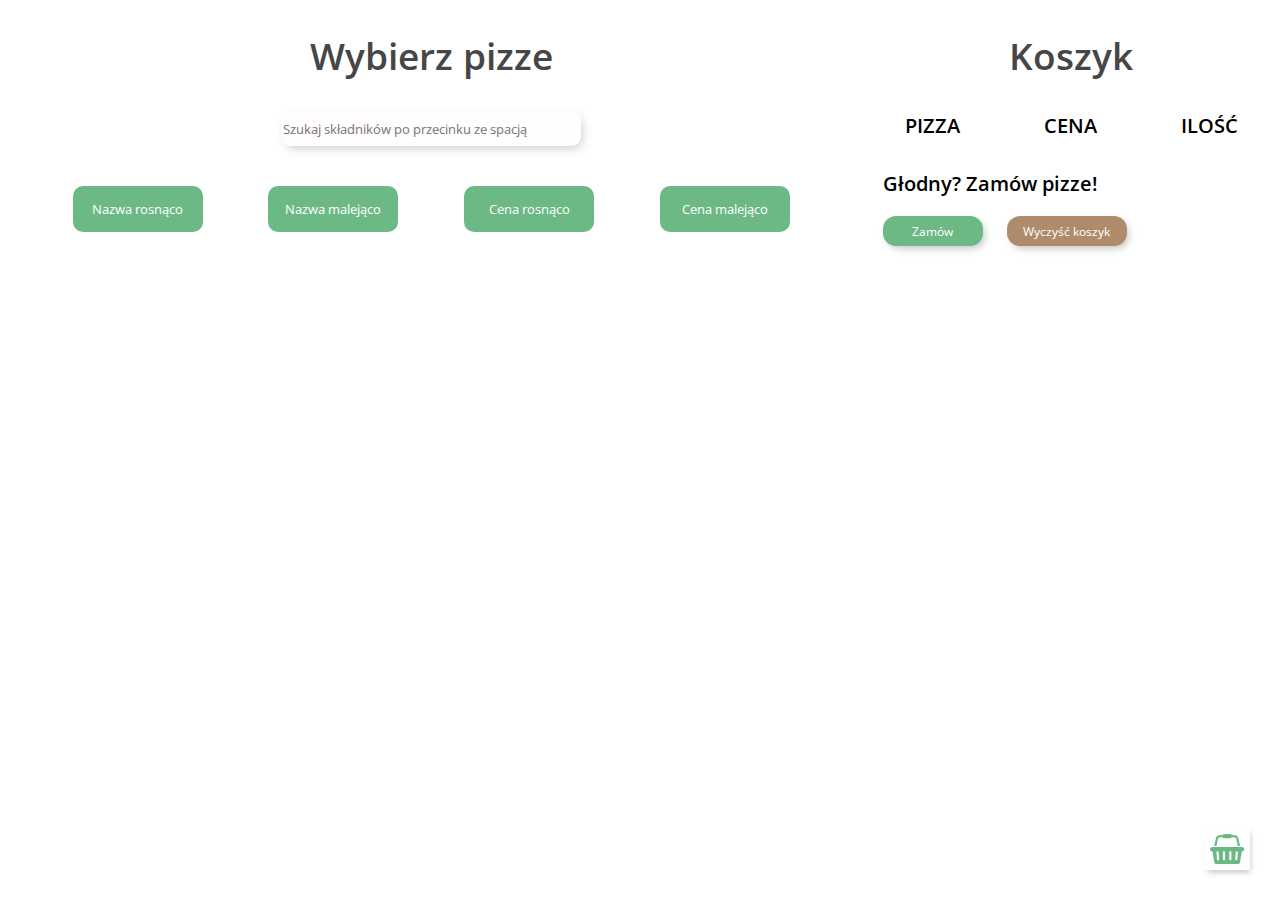
==== index.html @ 1425986b "Zadanie 2" ====
<!DOCTYPE html>
<html lang="pl">

<head>
    <title>Store</title>
    <link rel="stylesheet" href="styles.css" />
    <meta name="viewport" content="width=device-width, initial-scale=1">
    <meta charset="UTF-8" />
    <link rel="stylesheet" href="https://stackpath.bootstrapcdn.com/font-awesome/4.7.0/css/font-awesome.min.css">
    <script src="store.js"></script>
</head>

<body>
    <div class="container">
        <section class="content-section">
            <h2 class="section-header">Wybierz pizze</h2>
            <div class="input-filtr">
                <input type="text" id="filtr" class="filtr-basket" onkeyup="filtr()" placeholder="Szukaj składników po przecinku ze spacją" />
            </div>
            <div class="sort">
                <button class="sort-by-title btn-sort">Nazwa rosnąco</button>
                <button class="sort-by-title-reverse btn-sort">Nazwa malejąco</button>
                <button class="sort-by-price btn-sort">Cena rosnąco</button>
                <button class="sort-by-price-reverse btn-sort">Cena malejąco</button>
            </div>
            <div class="shop-items" id="shop-items"></div>
            <div class="scroll-top"><button><i class="fa fa-shopping-basket"></i></button>
            </div>
        </section>
        <section class="content-section cart-section">
            <hr>
            <h2 class="section-header">Koszyk</h2>
            <div class="cart-row">
                <span class="cart-item cart-header cart-column">PIZZA</span>
                <span class="cart-price cart-header cart-column">CENA</span>
                <span class="cart-quantity cart-header cart-column">ILOŚĆ</span>
            </div>
            <div class="cart-items">
            </div>
            <div class="cart-total">
                <strong class="cart-total-title">Głodny? Zamów pizze!</strong>
                <span class="cart-total-price"></span>
            </div>
            <button class="btn btn-primary btn-purchase" type="button">Zamów</button>
            <button class="btn btn-primary remove-basket" type="button">Wyczyść koszyk</button>
        </section>
    </div>
</body>

</html>
---- styles.css ----
@import url('https://fonts.googleapis.com/css2?family=Open+Sans:ital,wght@1,500&display=swap');

* {
    box-sizing: border-box;
    font-family: Open Sans;
    color: #777;
}

html,
body {
    margin: 0;
    padding: 0;
    min-height: 100%;
    width: 100%;
}

button,
input {
    border: none;
}

section .section-header {
    font-weight: 600;
    font-size: 37px;
    line-height: 50px;
    color: #464646;
    text-align: center;
}

section input.filtr-basket {
    background: #FFFDFD;
    box-shadow: 3px 4px 11px -3px rgba(0, 0, 0, 0.25);
    border-radius: 9px;
    width: 300px;
    height: 35px;
    margin-bottom: 40px;
}

section input.filtr-basket placeholder {
    font-weight: 600;
    font-size: 10px;
    line-height: 14px;
    color: #C1C1C1;
}

section .input-filtr {
    text-align: center;
}

section button.btn-sort {
    width: 90px;
    height: 40px;
    background: #6CB986;
    border-radius: 10px;
    font-weight: normal;
    font-size: 10px;
    color: #FFFFFF;
    cursor: pointer;
}

section div.sort {
    display: flex;
    justify-content: space-around;
    margin-bottom: 50px;
}

section div.shop-items {
    background: #FAFAFA;
    padding: 20px 10px;
    display: flex;
    flex-wrap: wrap;
    justify-content: center;
}

div.shop-items div.shop-item {
    display: flex;
    flex-direction: column;
    max-width: 220px;
}

div.shop-items .shop-item-title {
    font-weight: bold;
    font-size: 20px;
    line-height: 45px;
    color: #000000;
}

div.shop-items .shop-item-image {
    width: 220px;
    height: 125px
}

div.shop-items div.shop-item-details {
    margin-top: 10px;
}

div.shop-item-details div.description-item {
    display: flex;
    flex-direction: column;
}

div.shop-item-details .shop-item-button {
    width: 125px;
    height: 30px;
    background: #6CB986;
    font-weight: bold;
    font-size: 12px;
    color: #FFFFFF;
    margin-top: 5px;
    cursor: pointer;

}

div.cart-row {
    display: flex;
    justify-content: space-around;
}

div.cart-row .cart-header {
    margin-bottom: 15px;
}

div.cart-row span {
    font-weight: 600;
    font-size: 20px;
    line-height: 30px;
    color: #000000;
}

.cart-quantity-input {
    width: 40px;
    border-style: groove;

}

.btn-removeItemCard {
    font-weight: 600;
    font-size: 13px;
    line-height: 16px;
    color: #ca3f3f;
    background-color: #ffffff;
    border: none;
    cursor: pointer;
}

.cart-total-title,
.cart-total-price {
    font-weight: 600;
    font-size: 18px;
    line-height: 55px;
    color: #000000;
    margin-left: 20px;
}

section.cart-section .btn-purchase {
    width: 100px;
    height: 30px;
    background: #6CB986;
    border: none;
    color: #ffffff;
    font-size: 12px;
    box-shadow: 3px 4px 8px -2px rgba(0, 0, 0, 0.25);
    border-radius: 13px;
    margin-left: 20px;
}

section.cart-section .remove-basket {
    width: 120px;
    height: 30px;
    background: #AE8C6B;
    color: #ffffff;
    font-size: 12px;
    box-shadow: 3px 4px 8px -2px rgba(0, 0, 0, 0.25);
    border-radius: 13px;
    margin-left: 5px;
}

section.cart-section .cart-row:last-child {
    border-bottom: 1px solid black;
}

.shop-item {
    margin-bottom: 30px;
}

section.cart-section .btn-purchase,
section.cart-section .remove-basket {
    margin-bottom: 40px;
    cursor: pointer;
}

div.shop-item-details div.row {
    display: flex;
    flex-direction: column;
}

section div.scroll-top {
    position: fixed;
    right: 30px;
    bottom: 30px;
}

div.scroll-top button {
    font-size: 30px;
    cursor: pointer;
    background: #FFFFFF;
    box-shadow: 2px 4px 6px -2px rgba(0, 0, 0, 0.25);
}

div.scroll-top .fa-shopping-basket {
    color: #6CB986;
}

@media only screen and (min-width: 426px) {
    .content-section:first-child {
        width: 70%;
        padding: 0 40px;
    }

    section div.shop-items {
        background-color: #ffffff;
    }

    section button.btn-sort {
        width: 130px;
        height: 46px;
        font-size: 13px;
    }

    div.shop-items div.shop-item {
        max-width: 500px;
    }

    div.shop-items .shop-item-image {
        width: 480px;
        height: 300px;
    }

    .container {
        display: flex;
    }

    div.cart-section {
        width: 100%;
    }

    hr {
        display: none;
    }

    div.cart-row span {
        font-size: 12px;
    }

    .cart-total-title,
    .cart-total-price {
        font-size: 12px;
    }

    section.cart-section .remove-basket {
        margin-left: 20px;
        margin-top: 5px;
    }

    section.cart-section .btn-purchase,
    section.cart-section .remove-basket {
        margin-bottom: 10px;
    }

}

@media only screen and (min-width: 1023px) {
    .content-section:first-child {
        width: 100%;
        padding: 0 40px;
    }

    .content-section:last-child {
        width: 50%;
    }

    div.cart-row span {
        font-size: 20px;
    }

    .cart-total-title,
    .cart-total-price {
        font-size: 20px;
    }


}
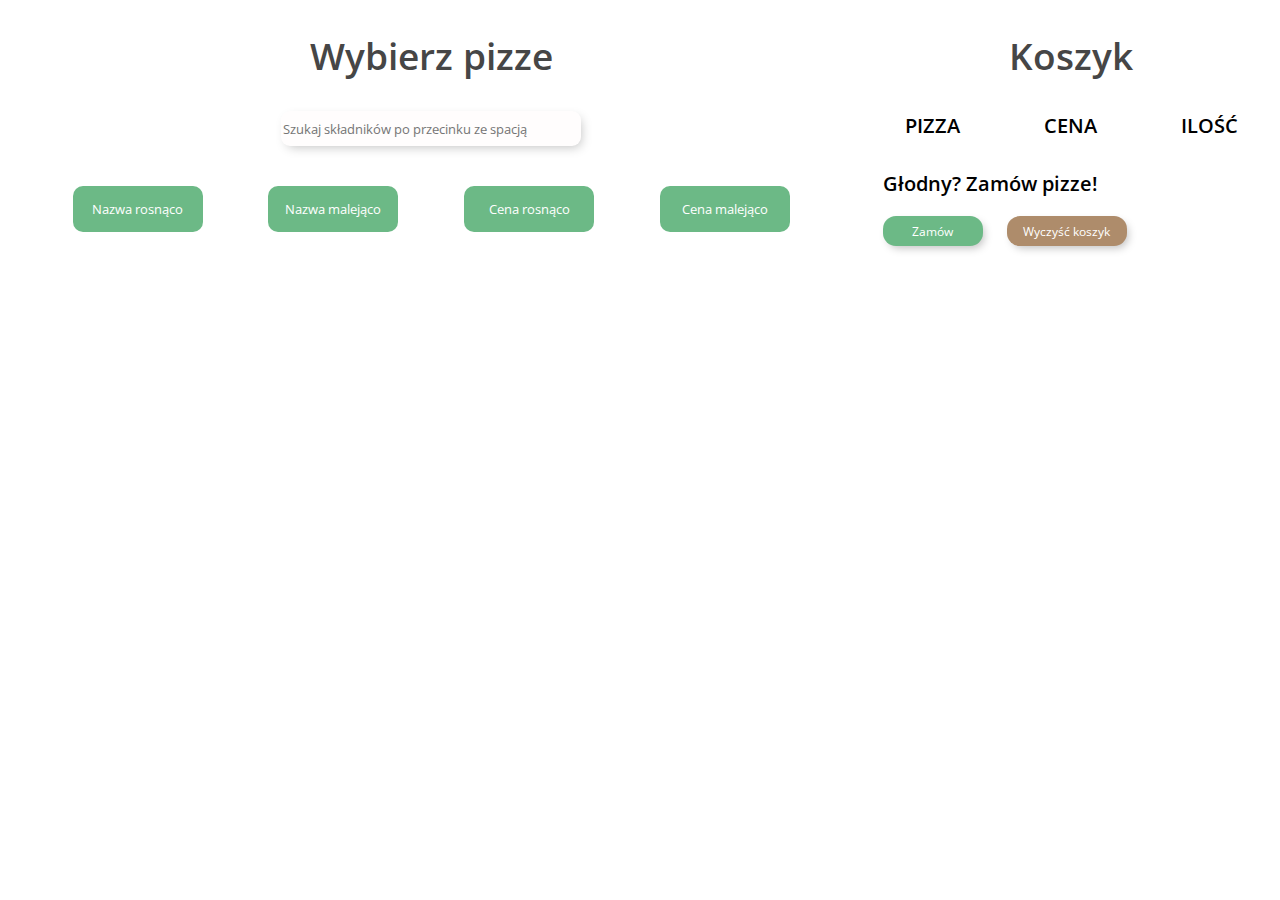
==== commit a9e8c277: "change sorting and filter" ====
--- a/index.html
+++ b/index.html
@@ -1,50 +1,48 @@
-<!DOCTYPE html>
-<html lang="pl">
-
-<head>
-    <title>Store</title>
-    <link rel="stylesheet" href="styles.css" />
-    <meta name="viewport" content="width=device-width, initial-scale=1">
-    <meta charset="UTF-8" />
-    <link rel="stylesheet" href="https://stackpath.bootstrapcdn.com/font-awesome/4.7.0/css/font-awesome.min.css">
-    <script src="store.js"></script>
-</head>
-
-<body>
-    <div class="container">
-        <section class="content-section">
-            <h2 class="section-header">Wybierz pizze</h2>
-            <div class="input-filtr">
-                <input type="text" id="filtr" class="filtr-basket" onkeyup="filtr()" placeholder="Szukaj składników po przecinku ze spacją" />
-            </div>
-            <div class="sort">
-                <button class="sort-by-title btn-sort">Nazwa rosnąco</button>
-                <button class="sort-by-title-reverse btn-sort">Nazwa malejąco</button>
-                <button class="sort-by-price btn-sort">Cena rosnąco</button>
-                <button class="sort-by-price-reverse btn-sort">Cena malejąco</button>
-            </div>
-            <div class="shop-items" id="shop-items"></div>
-            <div class="scroll-top"><button><i class="fa fa-shopping-basket"></i></button>
-            </div>
-        </section>
-        <section class="content-section cart-section">
-            <hr>
-            <h2 class="section-header">Koszyk</h2>
-            <div class="cart-row">
-                <span class="cart-item cart-header cart-column">PIZZA</span>
-                <span class="cart-price cart-header cart-column">CENA</span>
-                <span class="cart-quantity cart-header cart-column">ILOŚĆ</span>
-            </div>
-            <div class="cart-items">
-            </div>
-            <div class="cart-total">
-                <strong class="cart-total-title">Głodny? Zamów pizze!</strong>
-                <span class="cart-total-price"></span>
-            </div>
-            <button class="btn btn-primary btn-purchase" type="button">Zamów</button>
-            <button class="btn btn-primary remove-basket" type="button">Wyczyść koszyk</button>
-        </section>
-    </div>
-</body>
-
+<!DOCTYPE html>
+<html lang="pl">
+
+<head>
+    <title>Store</title>
+    <link rel="stylesheet" href="styles.css" />
+    <meta name="viewport" content="width=device-width, initial-scale=1">
+    <meta charset="UTF-8" />
+    <link rel="stylesheet" href="https://stackpath.bootstrapcdn.com/font-awesome/4.7.0/css/font-awesome.min.css">
+    <script src="store.js"></script>
+</head>
+
+<body>
+    <div class="container">
+        <section class="content-section">
+            <h2 class="section-header">Wybierz pizze</h2>
+            <div class="input-filtr">
+                <input type="text" id="filtr" class="filtr-basket" onkeyup="filter()" placeholder="Szukaj składników po przecinku ze spacją" />
+            </div>
+            <div class="sort">
+                <button class="sort-by-title btn-sort">Nazwa rosnąco</button>
+                <button class="sort-by-title-reverse btn-sort">Nazwa malejąco</button>
+                <button class="sort-by-price btn-sort">Cena rosnąco</button>
+                <button class="sort-by-price-reverse btn-sort">Cena malejąco</button>
+            </div>
+            <div class="shop-items" id="shop-items"></div>
+        </section>
+        <section class="content-section cart-section">
+            <hr>
+            <h2 class="section-header">Koszyk</h2>
+            <div class="cart-row">
+                <span class="cart-item cart-header cart-column">PIZZA</span>
+                <span class="cart-price cart-header cart-column">CENA</span>
+                <span class="cart-quantity cart-header cart-column">ILOŚĆ</span>
+            </div>
+            <div class="cart-items">
+            </div>
+            <div class="cart-total">
+                <strong class="cart-total-title">Głodny? Zamów pizze!</strong>
+                <span class="cart-total-price"></span>
+            </div>
+            <button class="btn btn-primary btn-purchase" type="button">Zamów</button>
+            <button class="btn btn-primary remove-basket" type="button">Wyczyść koszyk</button>
+        </section>
+    </div>
+</body>
+
 </html>--- a/styles.css
+++ b/styles.css
@@ -70,6 +70,7 @@
     display: flex;
     flex-wrap: wrap;
     justify-content: center;
+    margin-left: 20px;
 }
 
 div.shop-items div.shop-item {
@@ -108,7 +109,6 @@
     color: #FFFFFF;
     margin-top: 5px;
     cursor: pointer;
-
 }
 
 div.cart-row {
@@ -130,7 +130,6 @@
 .cart-quantity-input {
     width: 40px;
     border-style: groove;
-
 }
 
 .btn-removeItemCard {
@@ -180,7 +179,7 @@
 }
 
 .shop-item {
-    margin-bottom: 30px;
+    margin: 30px 30px;
 }
 
 section.cart-section .btn-purchase,
@@ -194,26 +193,9 @@
     flex-direction: column;
 }
 
-section div.scroll-top {
-    position: fixed;
-    right: 30px;
-    bottom: 30px;
-}
-
-div.scroll-top button {
-    font-size: 30px;
-    cursor: pointer;
-    background: #FFFFFF;
-    box-shadow: 2px 4px 6px -2px rgba(0, 0, 0, 0.25);
-}
-
-div.scroll-top .fa-shopping-basket {
-    color: #6CB986;
-}
-
-@media only screen and (min-width: 426px) {
+@media only screen and (min-width: 768px) {
     .content-section:first-child {
-        width: 70%;
+        width: 60%;
         padding: 0 40px;
     }
 
@@ -287,6 +269,4 @@
     .cart-total-price {
         font-size: 20px;
     }
-
-
 }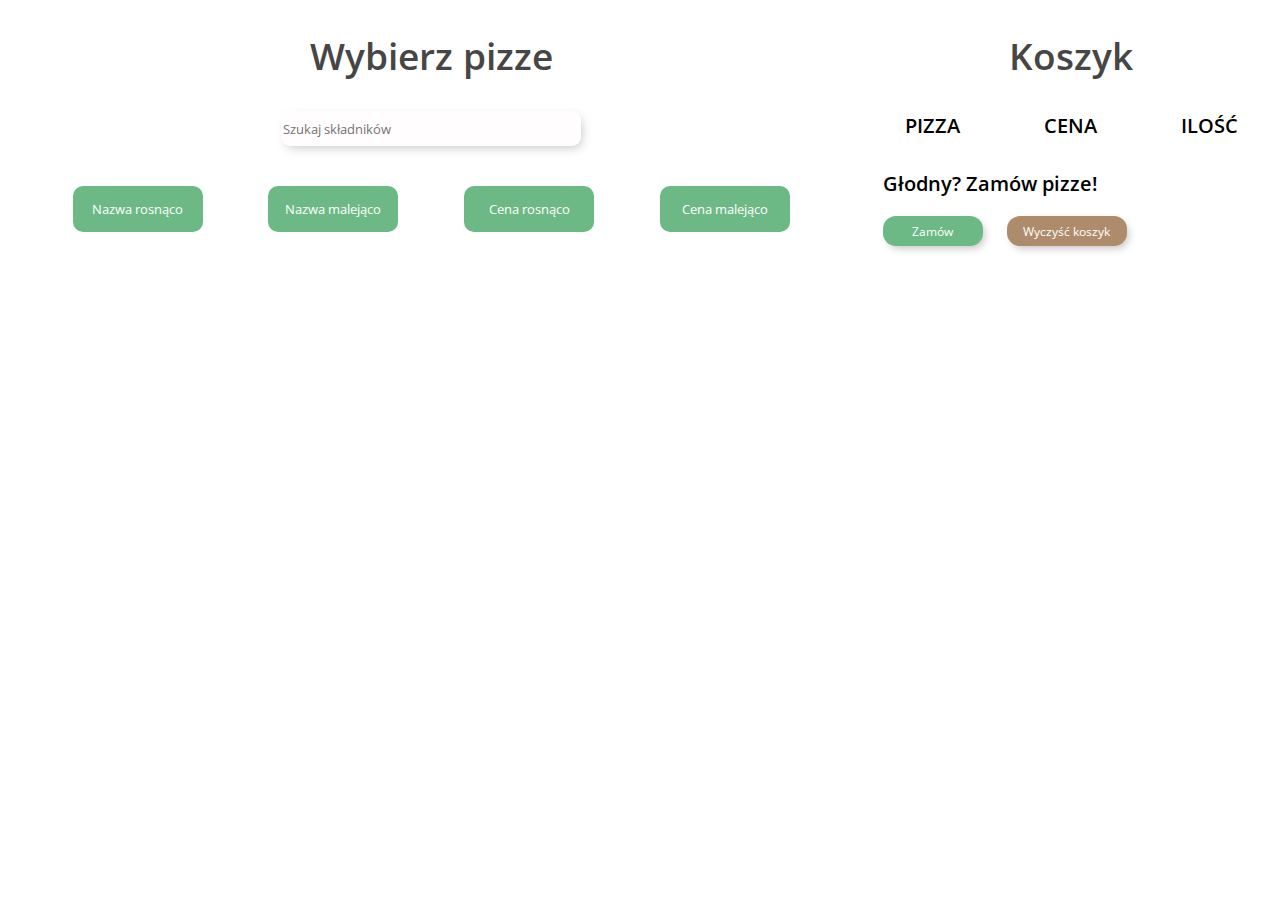
==== commit 447b037d: "change input" ====
--- a/index.html
+++ b/index.html
@@ -15,7 +15,7 @@
         <section class="content-section">
             <h2 class="section-header">Wybierz pizze</h2>
             <div class="input-filtr">
-                <input type="text" id="filtr" class="filtr-basket" onkeyup="filter()" placeholder="Szukaj składników po przecinku ze spacją" />
+                <input type="text" id="filtr" class="filtr-basket" onkeyup="filter()" placeholder="Szukaj składników" />
             </div>
             <div class="sort">
                 <button class="sort-by-title btn-sort">Nazwa rosnąco</button>
